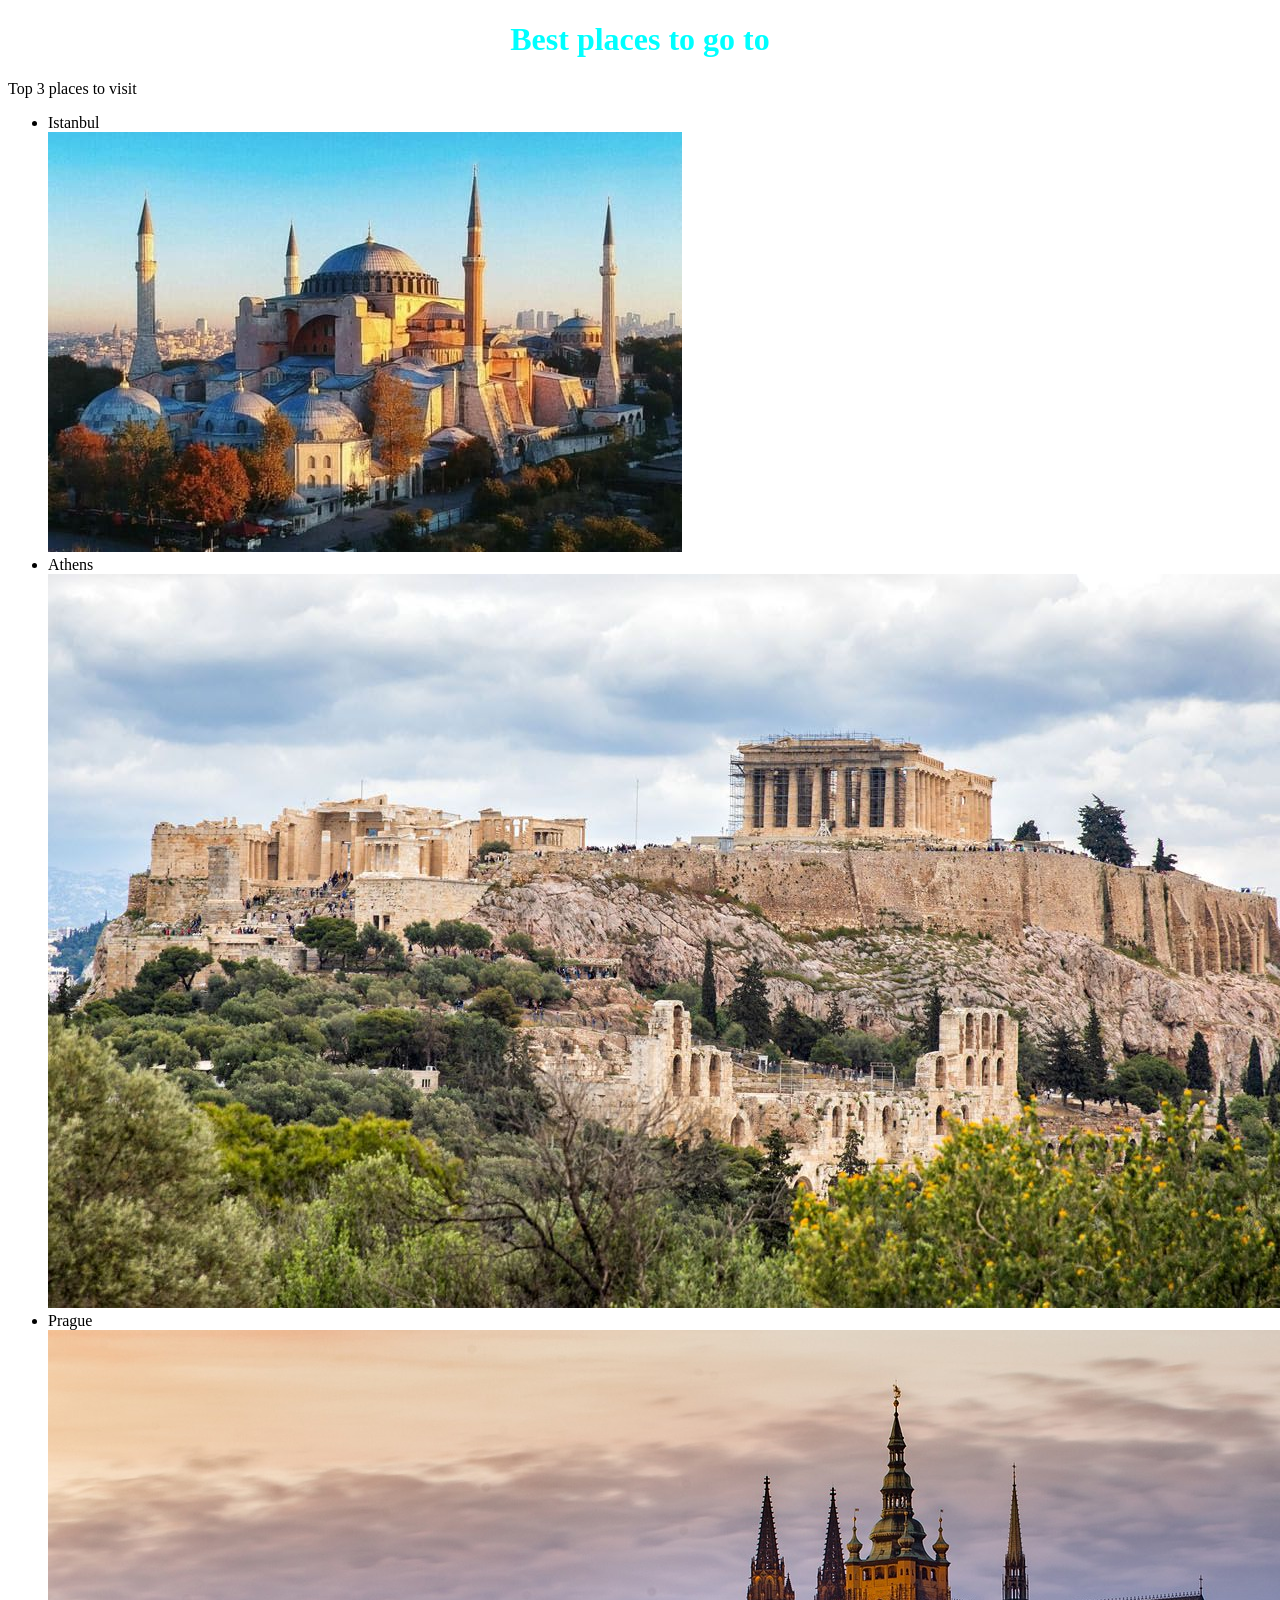
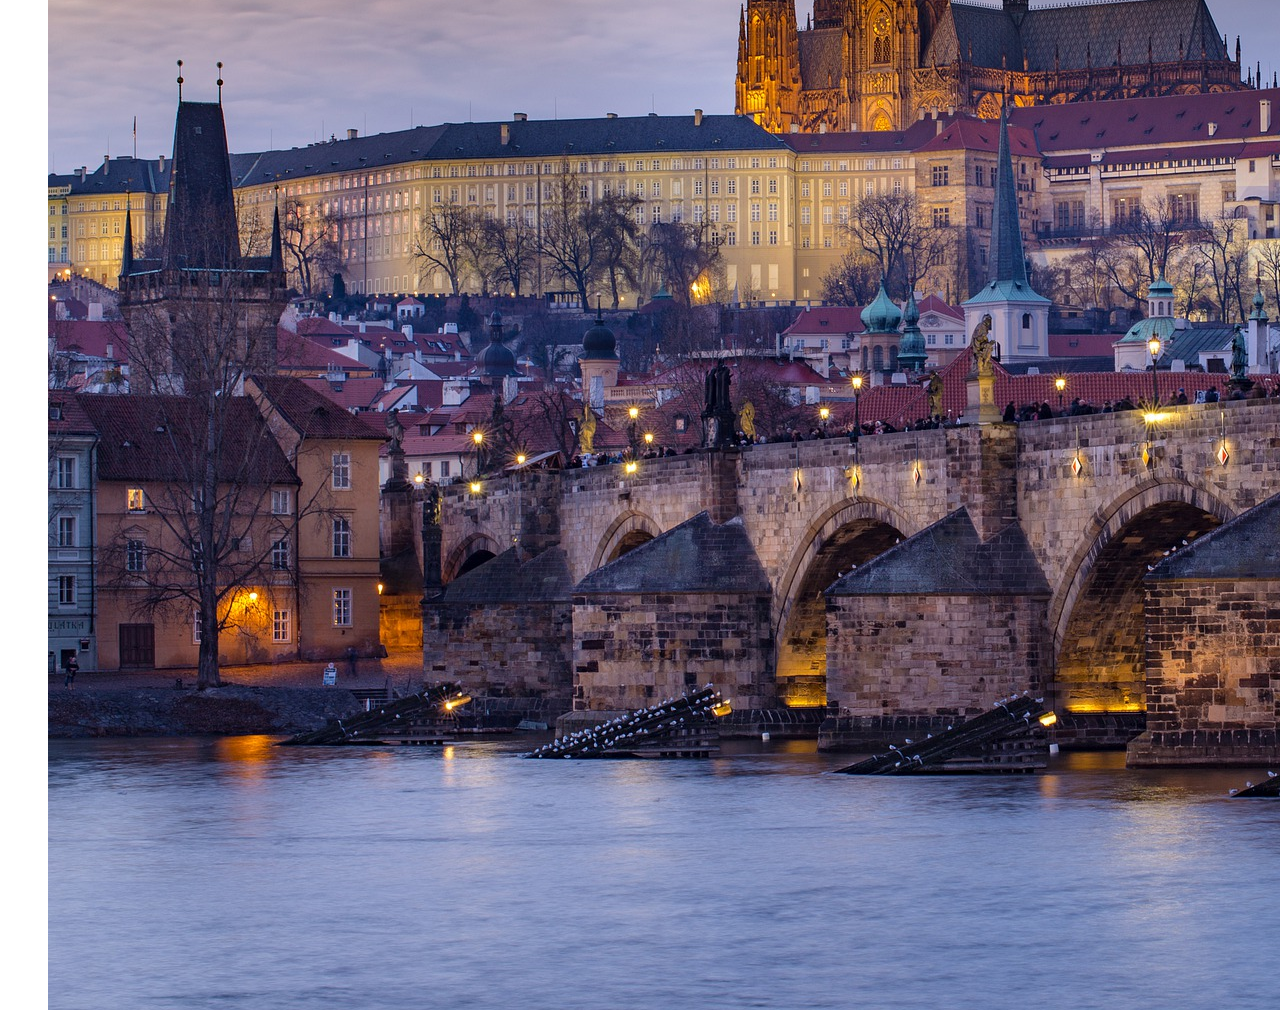
==== favorite-places.html @ ac411e42 "Created favorite-places and added a list as well as images" ====
<!DOCTYPE html>
<html lang="en-US">

<head>
  <link href="css/places-styles.css" rel="stylesheet" type="text/css">
  <title><strong>David's favorite places</strong></title>
</head>
<body>
  <h1>Best places to go to</h1>
  
  <p>Top 3 places to visit</p>
  <ul>
    <li>Istanbul</li>
    <img src="img/Hagia Sophia.jpg" alt="A photo of the Hagia Sophia located in Istanbul.">
    <li>Athens</li>
    <img src="img/Athens.jpg" alt="A photo of the Pantheon in Athens.">
    <li>Prague</li>
    <img src="img/Prague.jpg" alt="A photo of Prague Castle in Prague.">
  </ul>
</body>
---- css/places-styles.css ----
h1  {
  color: cyan;
  text-align: center;
}
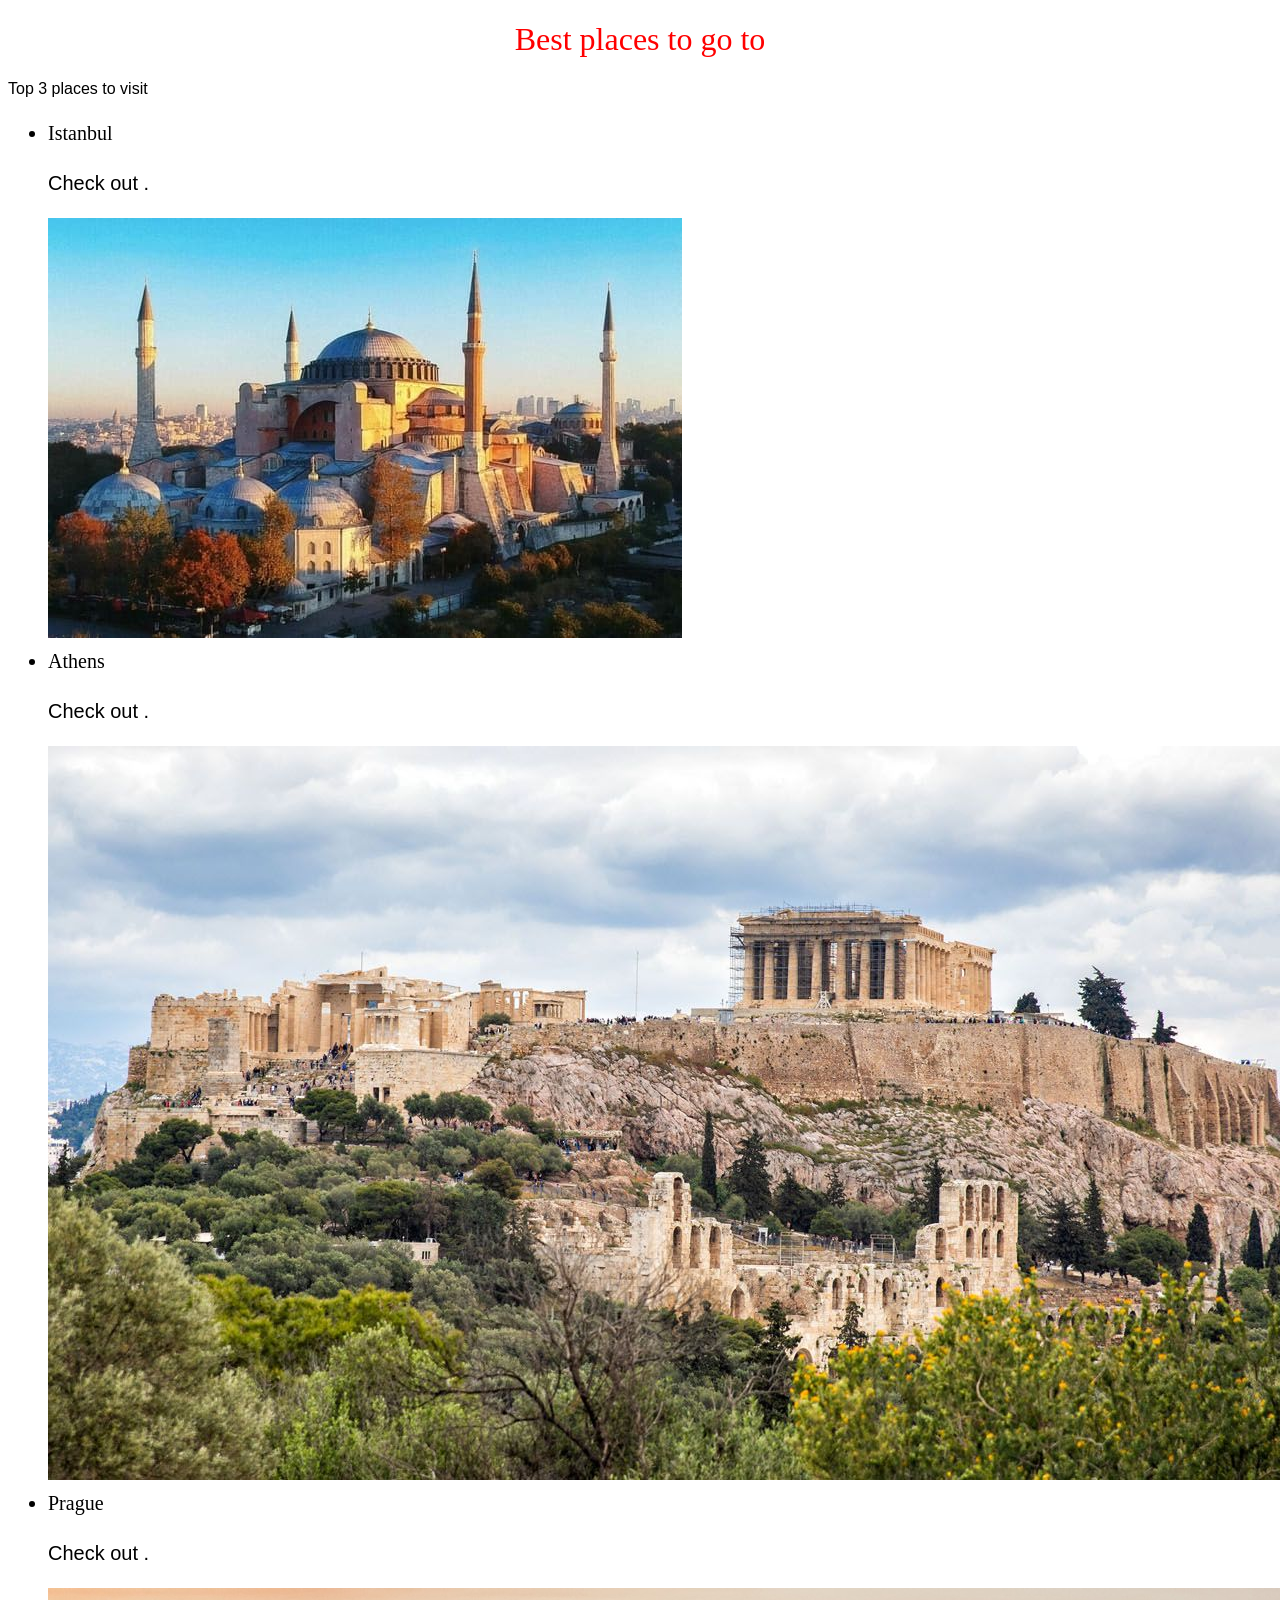
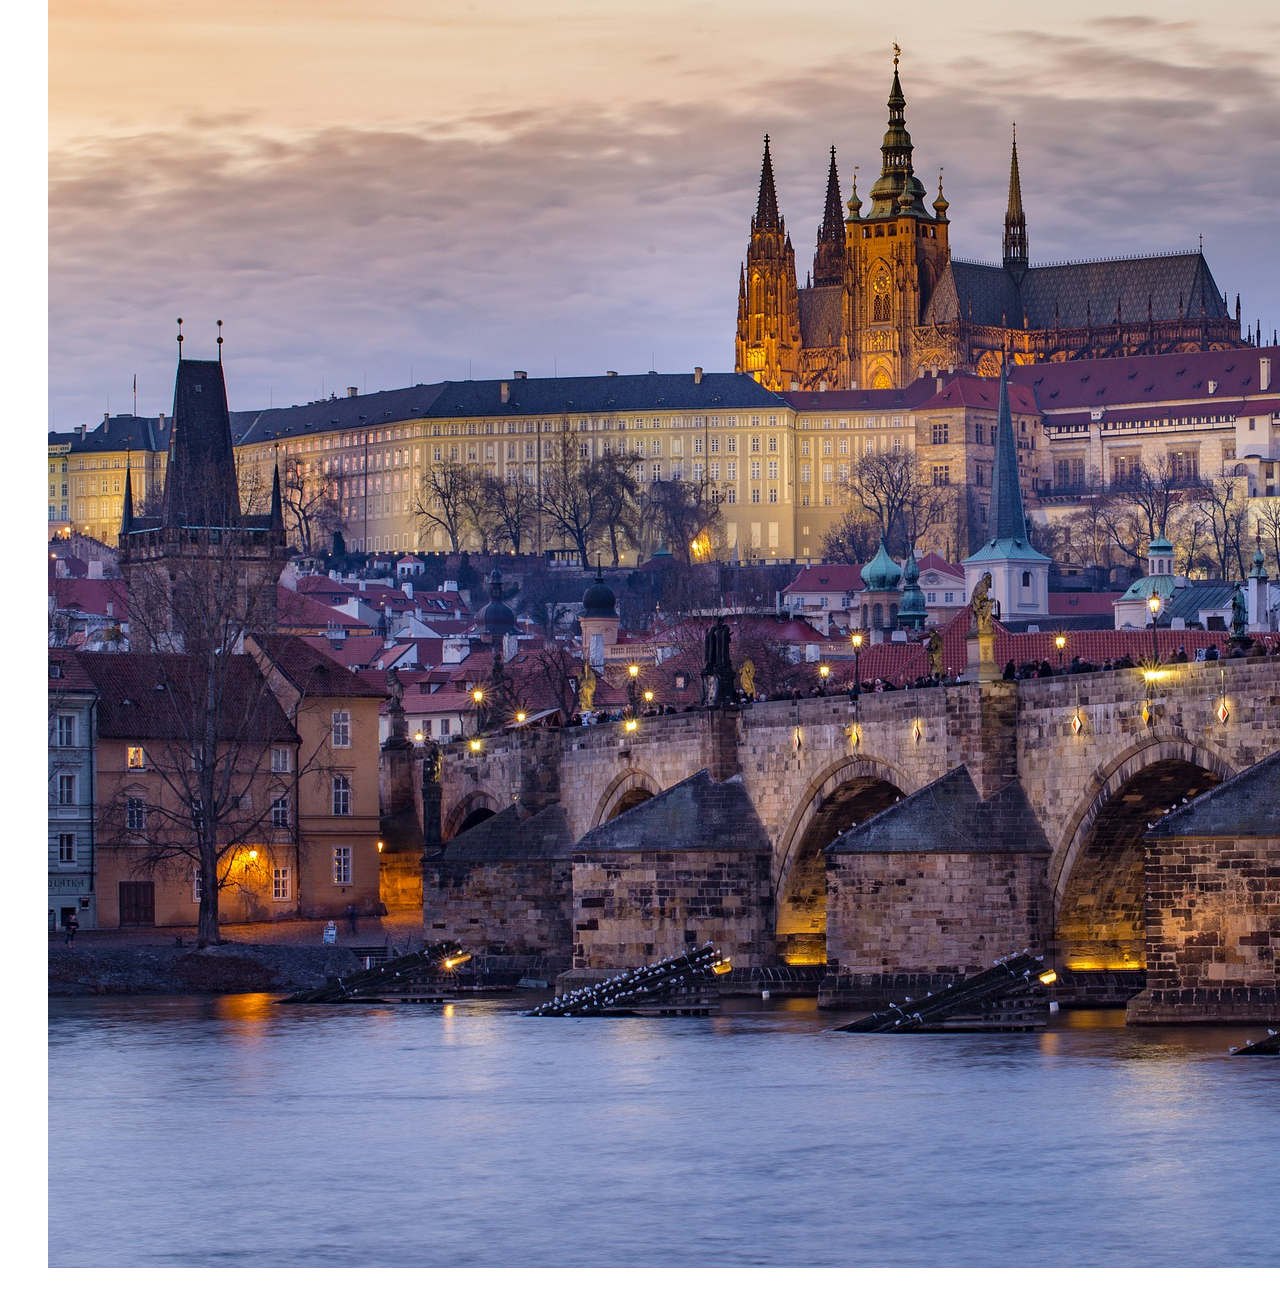
==== commit fdb20fbf: "Added website links and centralized the style sheet used" ====
--- a/favorite-places.html
+++ b/favorite-places.html
@@ -2,7 +2,7 @@
 <html lang="en-US">
 
 <head>
-  <link href="css/places-styles.css" rel="stylesheet" type="text/css">
+  <link href="css/styles.css" rel="stylesheet" type="text/css">
   <title><strong>David's favorite places</strong></title>
 </head>
 <body>
@@ -10,11 +10,14 @@
   
   <p>Top 3 places to visit</p>
   <ul>
-    <li>Istanbul</li>
+    <li>Istanbul </li>
+    <p>Check out <a href="https://visit.istanbul/en/"></a>.</p>
     <img src="img/Hagia Sophia.jpg" alt="A photo of the Hagia Sophia located in Istanbul.">
     <li>Athens</li>
+    <p>Check out <a href="https://www.visitgreece.gr/mainland/attica/athens/"></a>.</p>
     <img src="img/Athens.jpg" alt="A photo of the Pantheon in Athens.">
     <li>Prague</li>
+    <p>Check out <a href="https://www.prague.eu/en"></a>.</p>
     <img src="img/Prague.jpg" alt="A photo of Prague Castle in Prague.">
   </ul>
 </body>
--- a/css/styles.css
+++ b/css/styles.css
@@ -0,0 +1,19 @@
+h1  {
+  color: red;
+  text-align: center;
+  font-weight: 500;
+}
+
+h2  {
+  font-style: italic;
+  text-align: center;
+}
+
+p {
+  font-family: sans-serif;
+}
+
+ul  {
+  font-size: 20px;
+  line-height: 30px;
+}
